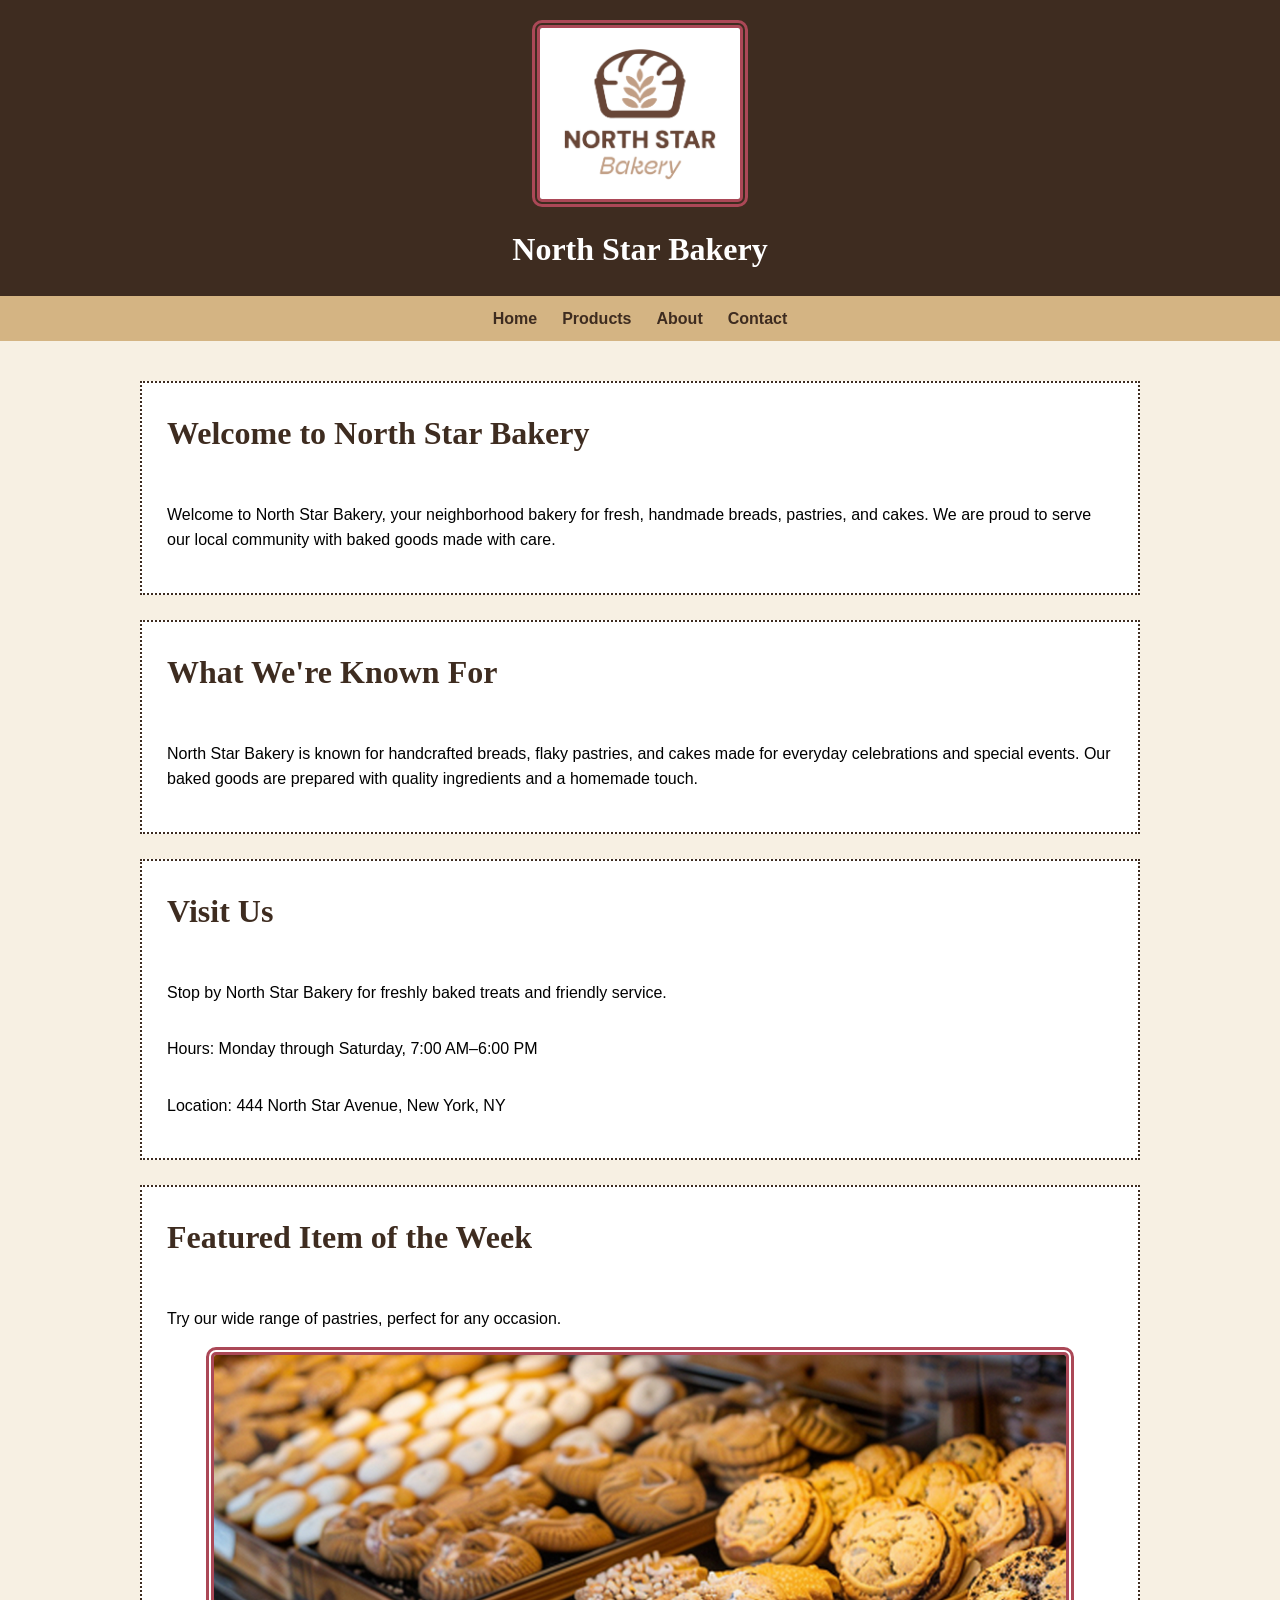
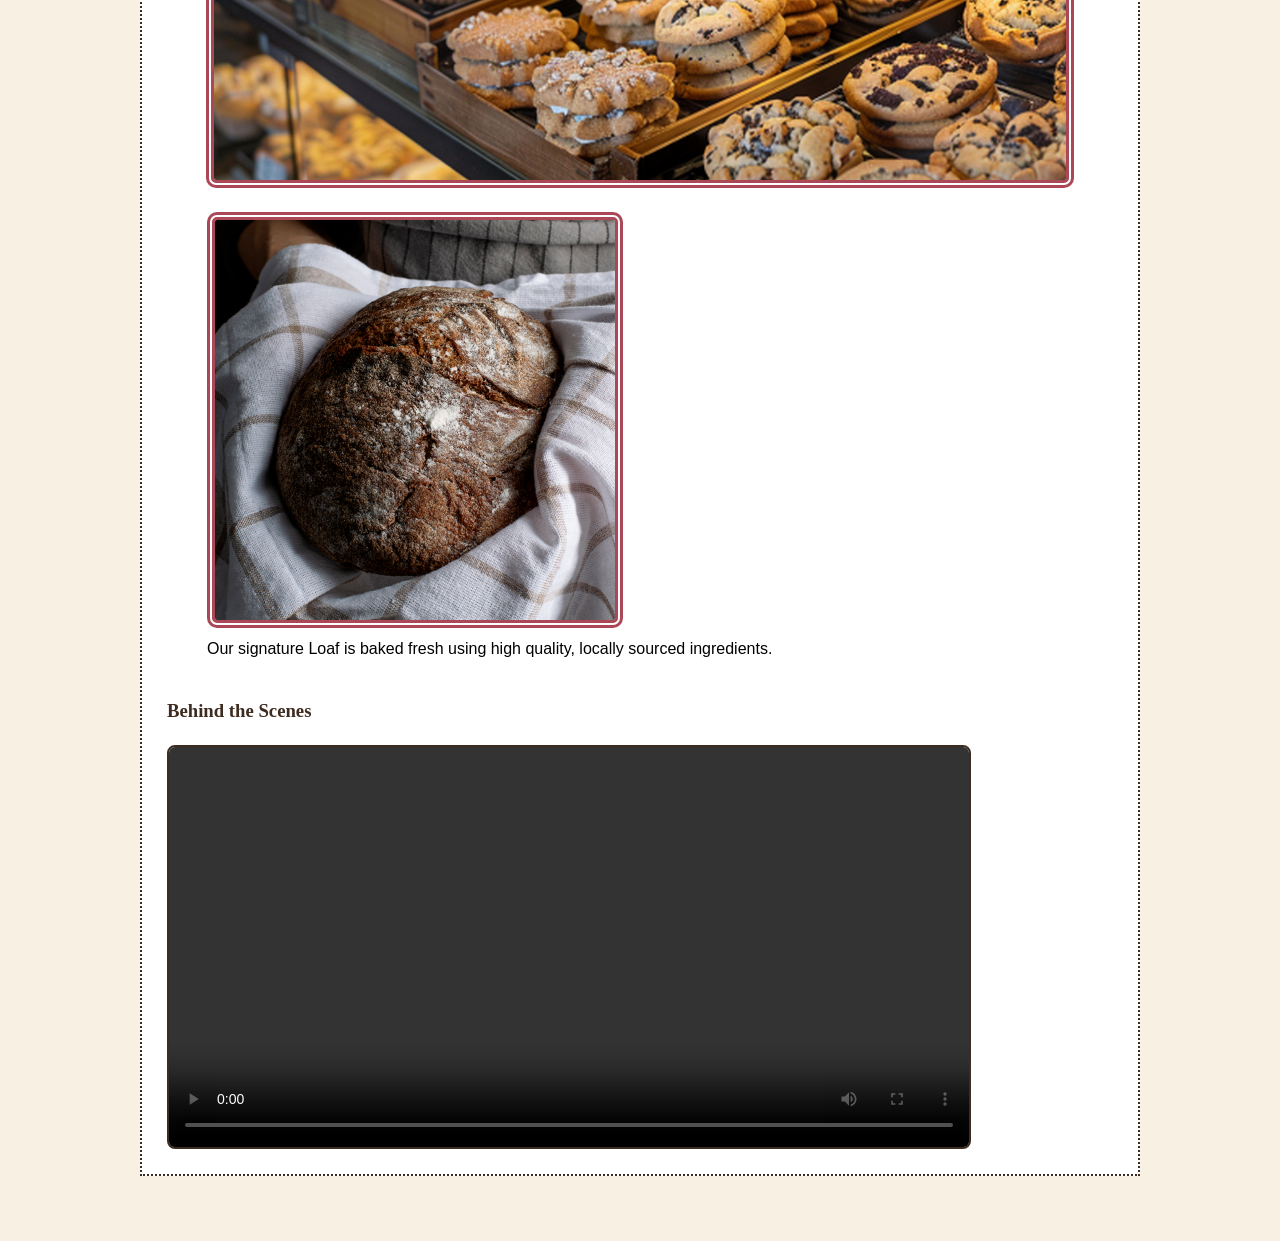
==== index.html @ da027123 "first commit" ====
<!DOCTYPE html>
<html lang="en">
<head>
    <meta charset="UTF-8">
    <meta name="viewport" content="width=device-width, initial-scale=1.0">
    <title>North Star Bakery | Home</title>
    <link rel="stylesheet" href="styles.css">

</head>
<!-- main style section ^^-->


<body>

    <header>
        <img src="images/bakery-logo_c.png" alt="North Star Bakery logo" width="200">
        <h1>North Star Bakery</h1>
    </header>

    <nav>
        <ul>
            <li><a href="index.html">Home</a></li>
            <li><a href="products.html">Products</a></li>
            <li><a href="about.html">About</a></li>
            <li><a href="contact.html">Contact</a></li>
        </ul>
    </nav>

<main>

    <section>
        <h2>Welcome to North Star Bakery</h2>
        <p>
            Welcome to North Star Bakery, your neighborhood bakery for
            fresh, handmade breads, pastries, and cakes. We are proud to
            serve our local community with baked goods made with care.
        </p>
    </section>

    <section>
        <h2>What We're Known For</h2>
        <p>
            North Star Bakery is known for handcrafted breads, flaky
            pastries, and cakes made for everyday celebrations and
            special events. Our baked goods are prepared with quality
            ingredients and a homemade touch.
        </p>
    </section>

    <section>
        <h2>Visit Us</h2>
        <p>
            Stop by North Star Bakery for freshly baked treats and
            friendly service.
        </p>
        <p>
            Hours: Monday through Saturday, 7:00 AM–6:00 PM
        </p>
        
            <p>
      Location: 444 North Star Avenue, New York, NY
        </p>
    </section>

    <section>
        <h2>Featured Item of the Week</h2>
        <p>
            Try our wide range of pastries, perfect for any occasion.
        </p>

        <picture>
        <source media="(max-width: 700px)" srcset="images/bakery-feature-small_c.png">
        <img src="images/bakery-feature-large_c.png" alt="Featured baked good from North Star Bakery">
    </picture>

      <figure>
        <img src="images/bakery-signature-loaf_c.png" alt="North Star Bakery Signature Loaf" width="400">
        <figcaption>
            Our signature Loaf is baked fresh using high quality, locally sourced ingredients.
        </figcaption>
    </figure>

    <h3>Behind the Scenes</h3>

<video controls width="800">
    <source src="media/bakery-behind-scenes_c.mp4" type="video/mp4">
    Your browser does not support the video element.
</video>

    </section>

    </main>


    <footer>

    </footer>

</body>
</html>
---- styles.css ----
/*overall page design */

body {
    margin: 0;
    background-color: #f7f0e3;
    font-family: "Arial Narrow", sans-serif;
    line-height: 1.6;
}

/* header */

header {
    background-color: #3e2c20;
    color: white;
    text-align: center;
    padding: 20px;
}

header img {
    max-width: 300px;
    height: auto;
}

header h1 {
    font-family: "Times New Roman", serif;
    margin: 10px 0 0;
}


/* navigation */

nav {
    background-color: #d4b483;
    padding: 10px;
}

nav ul {
    list-style-type: none;
    margin: 0;
    padding: 0;
    display: flex;
    justify-content: center;
    gap: 15px;
    flex-wrap: wrap;
}

nav a {
    color:#3e2c20;
    text-decoration: none;
    font-weight: bold;
}
nav a:hover {
    text-decoration: underline;
}

/* main content */

main {
    max-width: 1000px;
    margin: 0 auto;
    padding: 30px 20px;
}

/* images */

img {
    max-width: 90%;
    height: auto;
    border: 8px double rgb(171, 72, 87);
    border-radius: 10px;
}

picture {
    display: block;
    text-align: center;
}

video {
    max-width: 100%;
    height: auto;
    border: 2px double #3e2c20;
    border-radius: 8px;
}

section {
    background-color: white;
    margin-bottom: 25px;
    padding: 25px;
    border: 2px dotted #3e2c20;
}
section p {
    margin-bottom: 15px;
}
section ul {
    padding-left: 25px;
}


/* headings */

h2 {
    font-family: 'Times New Roman', Times, serif;
    color: #3e2c20;
    font-size: 2rem;
    margin-top: 0;
}

h3 {
    font-family: 'Times New Roman', Times, serif;
    color:#3e2c20;
}

/* link interaction */

nav a:hover {
    color: rgb(171, 72, 87);
}


/* larger screens */

input,
textarea {
    font-family: "Arial Narrow", sans-serif;
    font-size: 1rem;
    padding: 8px;
    max-width: 100%;
    box-sizing: border-box;
}
fieldset{ 
    border: 6px double rgb(171, 72, 87);
    padding: 15px;
    margin-bottom: 20px;
    border-radius: 10px;
}
legend {
    font-family: "Times New Roman", Times, serif;
    color: #3e2c20;
}
@media (min-width: 700px) {
    nav ul {
        gap: 25px;
    }
    main {
        padding: 40px 30px;
    }
    section {
        display: flex;
        flex-direction: column;
    }
}
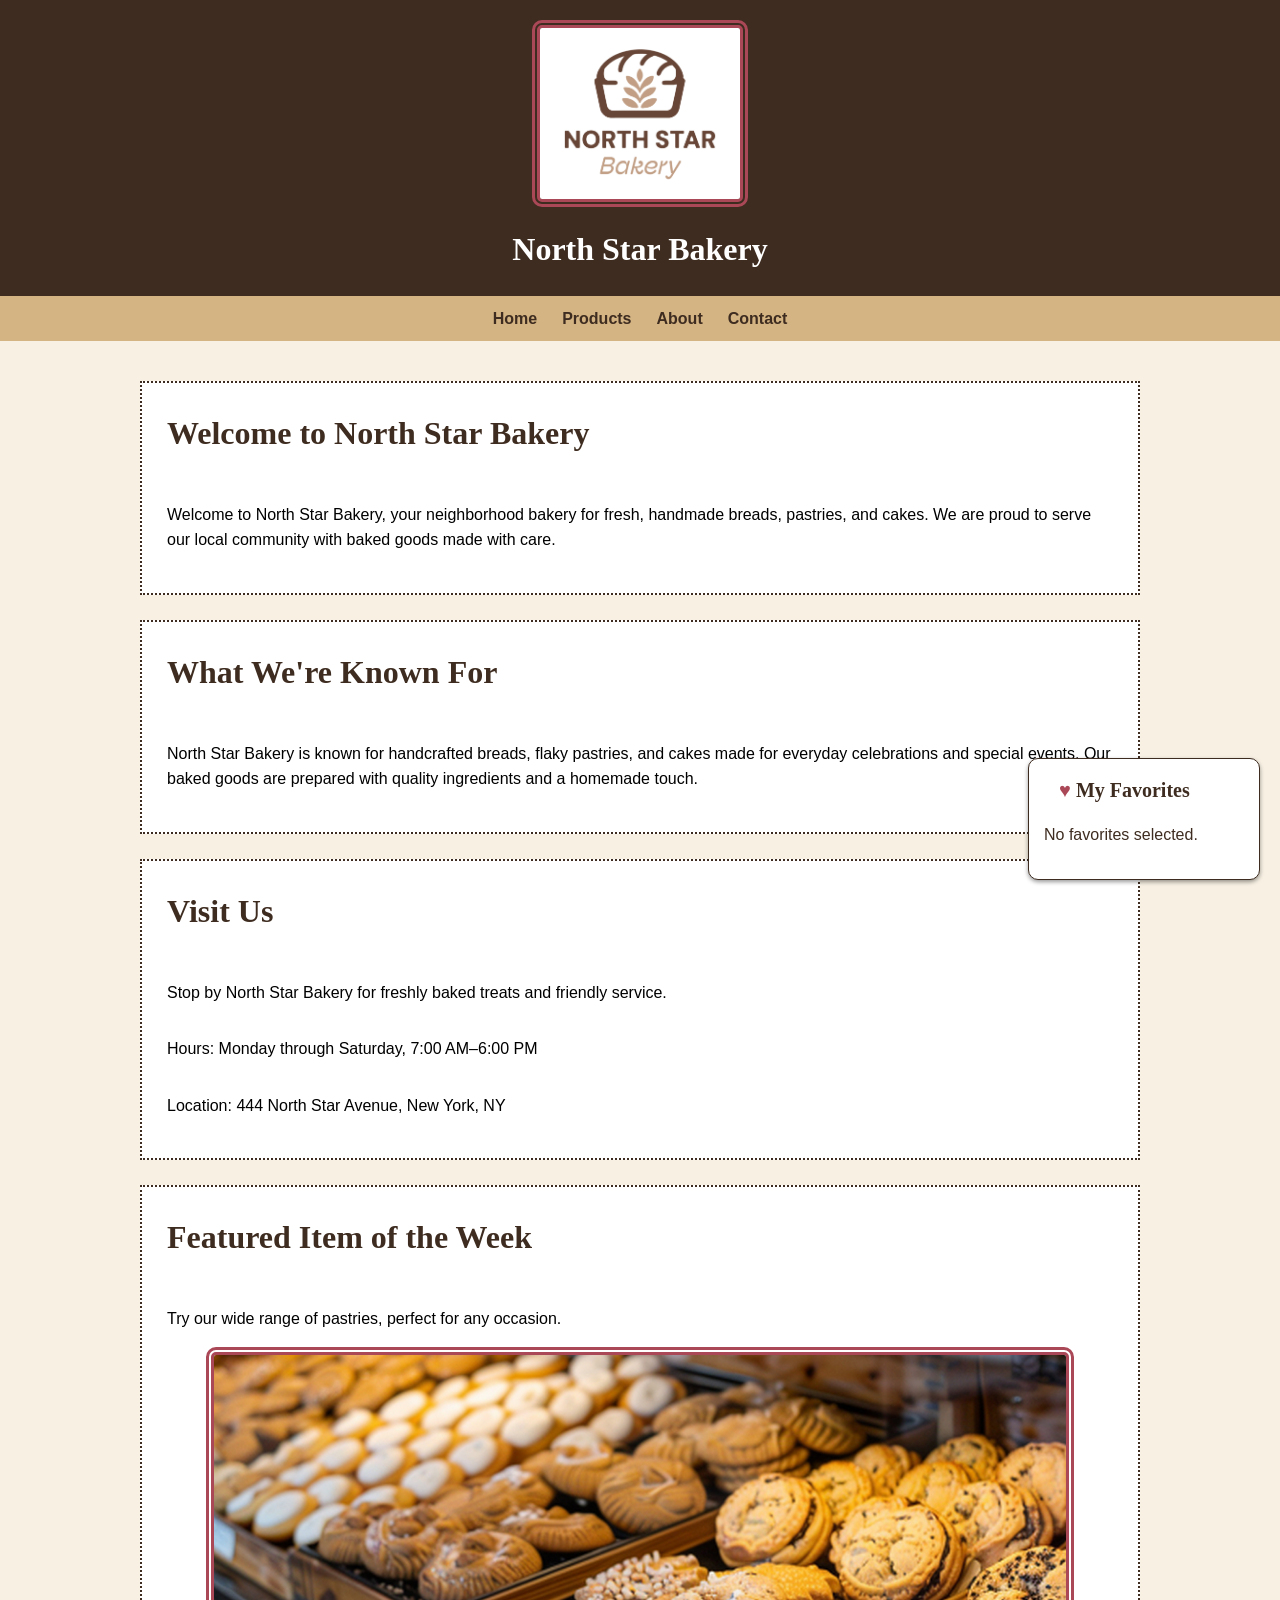
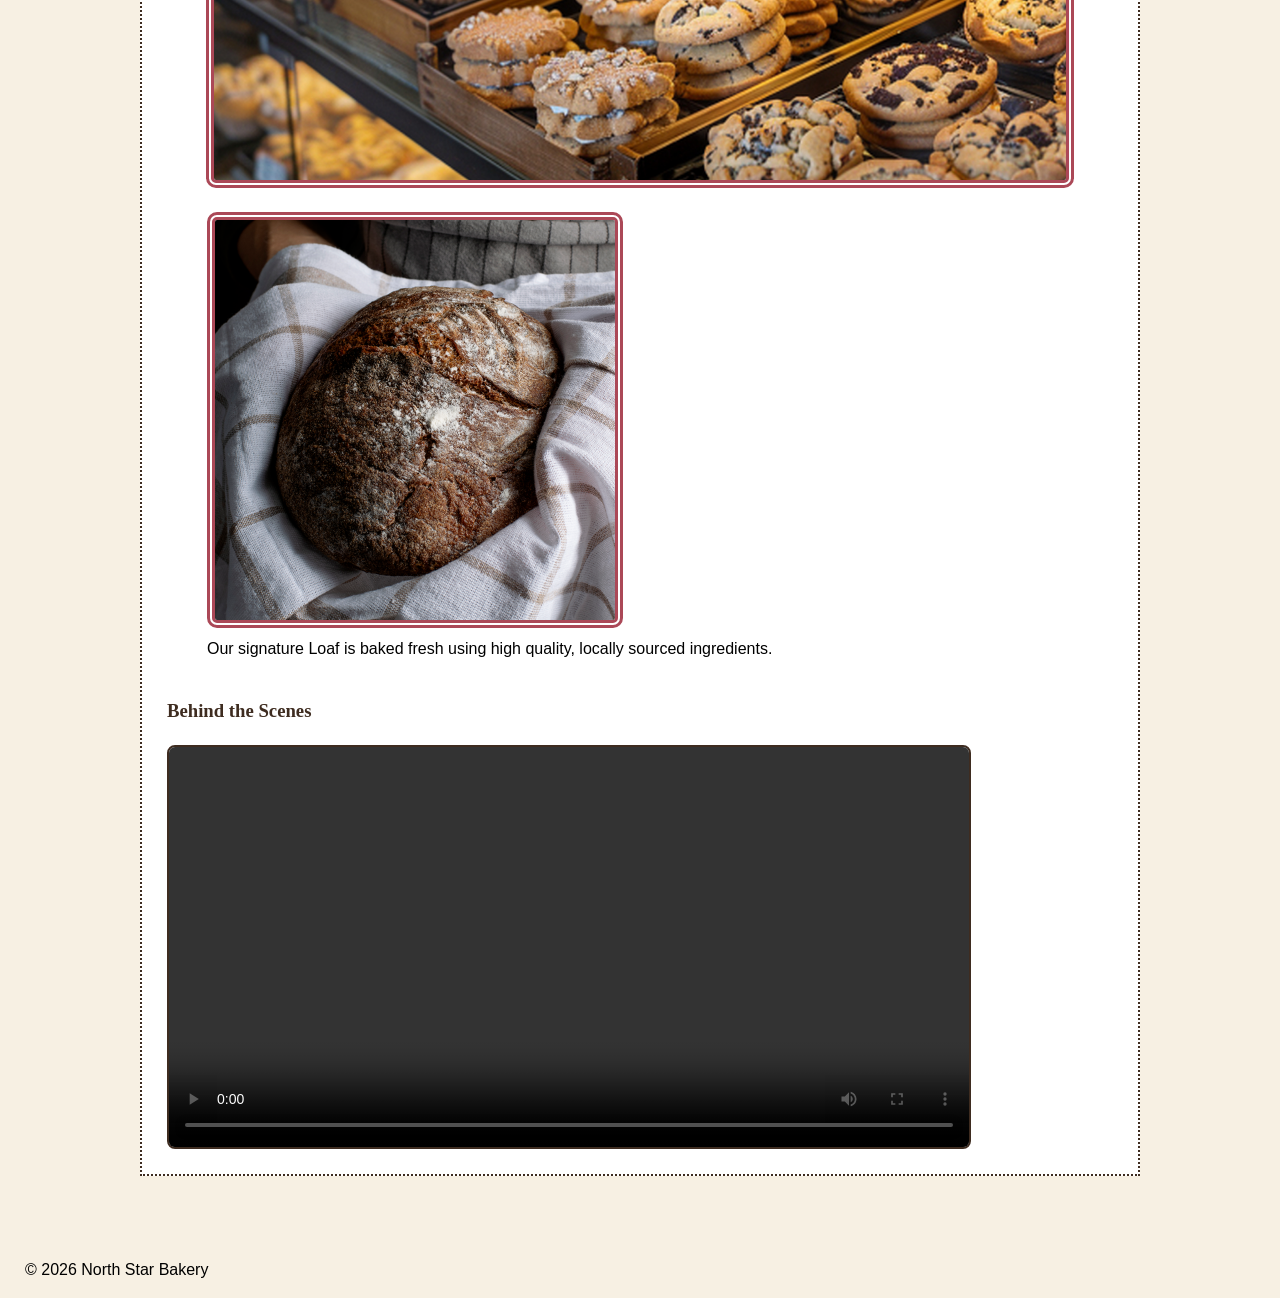
==== commit d83b6bb2: "touchstone 4 FINAL" ====
--- a/index.html
+++ b/index.html
@@ -5,6 +5,7 @@
     <meta name="viewport" content="width=device-width, initial-scale=1.0">
     <title>North Star Bakery | Home</title>
     <link rel="stylesheet" href="styles.css">
+    <script src="script.js" defer></script>
 
 </head>
 <!-- main style section ^^-->
@@ -27,6 +28,7 @@
     </nav>
 
 <main>
+<div id="favorites"></div>
 
     <section>
         <h2>Welcome to North Star Bakery</h2>
@@ -93,7 +95,7 @@
 
 
     <footer>
-
+  <p> © 2026 North Star Bakery</p>
     </footer>
 
 </body>
--- a/styles.css
+++ b/styles.css
@@ -1,3 +1,4 @@
+
 /*overall page design */
 
 body {
@@ -108,6 +109,12 @@
 h3 {
     font-family: 'Times New Roman', Times, serif;
     color:#3e2c20;
+}
+
+/* footer */
+
+footer {
+    padding-left: 25px;
 }
 
 /* link interaction */
@@ -148,4 +155,62 @@
         display: flex;
         flex-direction: column;
     }
+}
+.product-list li {
+    display: flex;
+    align-items: center;
+    justify-content: flex-start;
+}
+.product-list button {
+    margin-right: 8px;
+    background: none;
+    border: none;
+    outline: none;
+    color:rgb(171, 72, 87);
+    font-size: 1.5em;
+} 
+
+#favorites {
+    position: fixed;
+    bottom:20px;
+    right: 20px;
+    background-color: white;
+    padding: 15px;
+    border: 1px solid #3e2c20;
+    border-radius: 10px;
+    box-shadow: 0 2px 4px rgba(0, 0, 0, 0.4);
+    width: 200px;
+    color:#3e2c20;
+    font-size: 16px;
+    z-index: 1000;
+
+}
+#favorites h2 {
+ font-size: 20px;
+ padding-left: 15px;
+}
+
+.favorite-heart {
+    color: rgb(171, 72, 87);
+}
+
+.submit-form {
+    background-color: white;
+    border: 2px solid #3e2c20;
+    border-radius: 5px;
+    color: #3e2c20;
+    padding: 10px 20px;
+    font-size: 1rem;
+    margin-left: 15px;
+}
+
+.submit-form:hover {
+    color: white;
+    background-color: rgb(171, 72, 87, 0.8);
+    border: 2px solid #3e2c20;
+    border-radius: 5px;
+    padding: 10px 20px;
+    font-size: 1rem;
+    margin-left:15px;
+
 }
